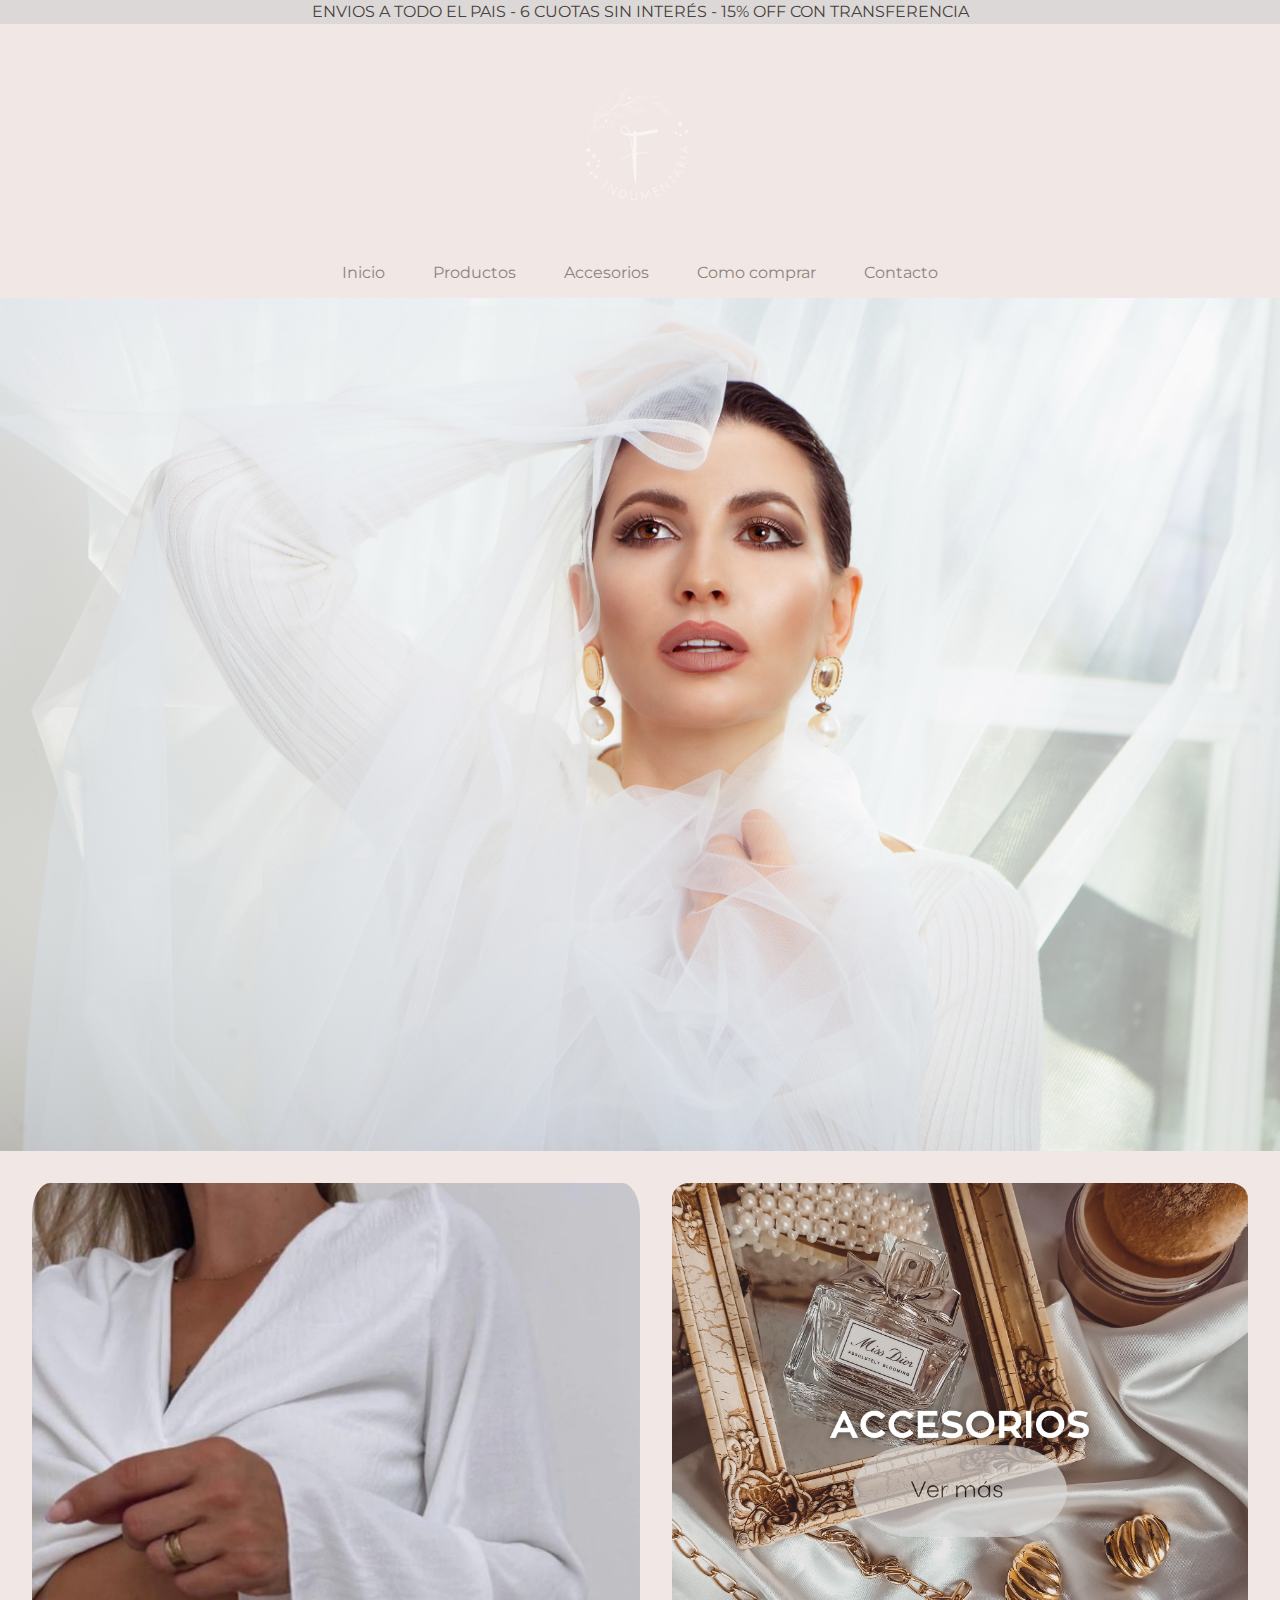
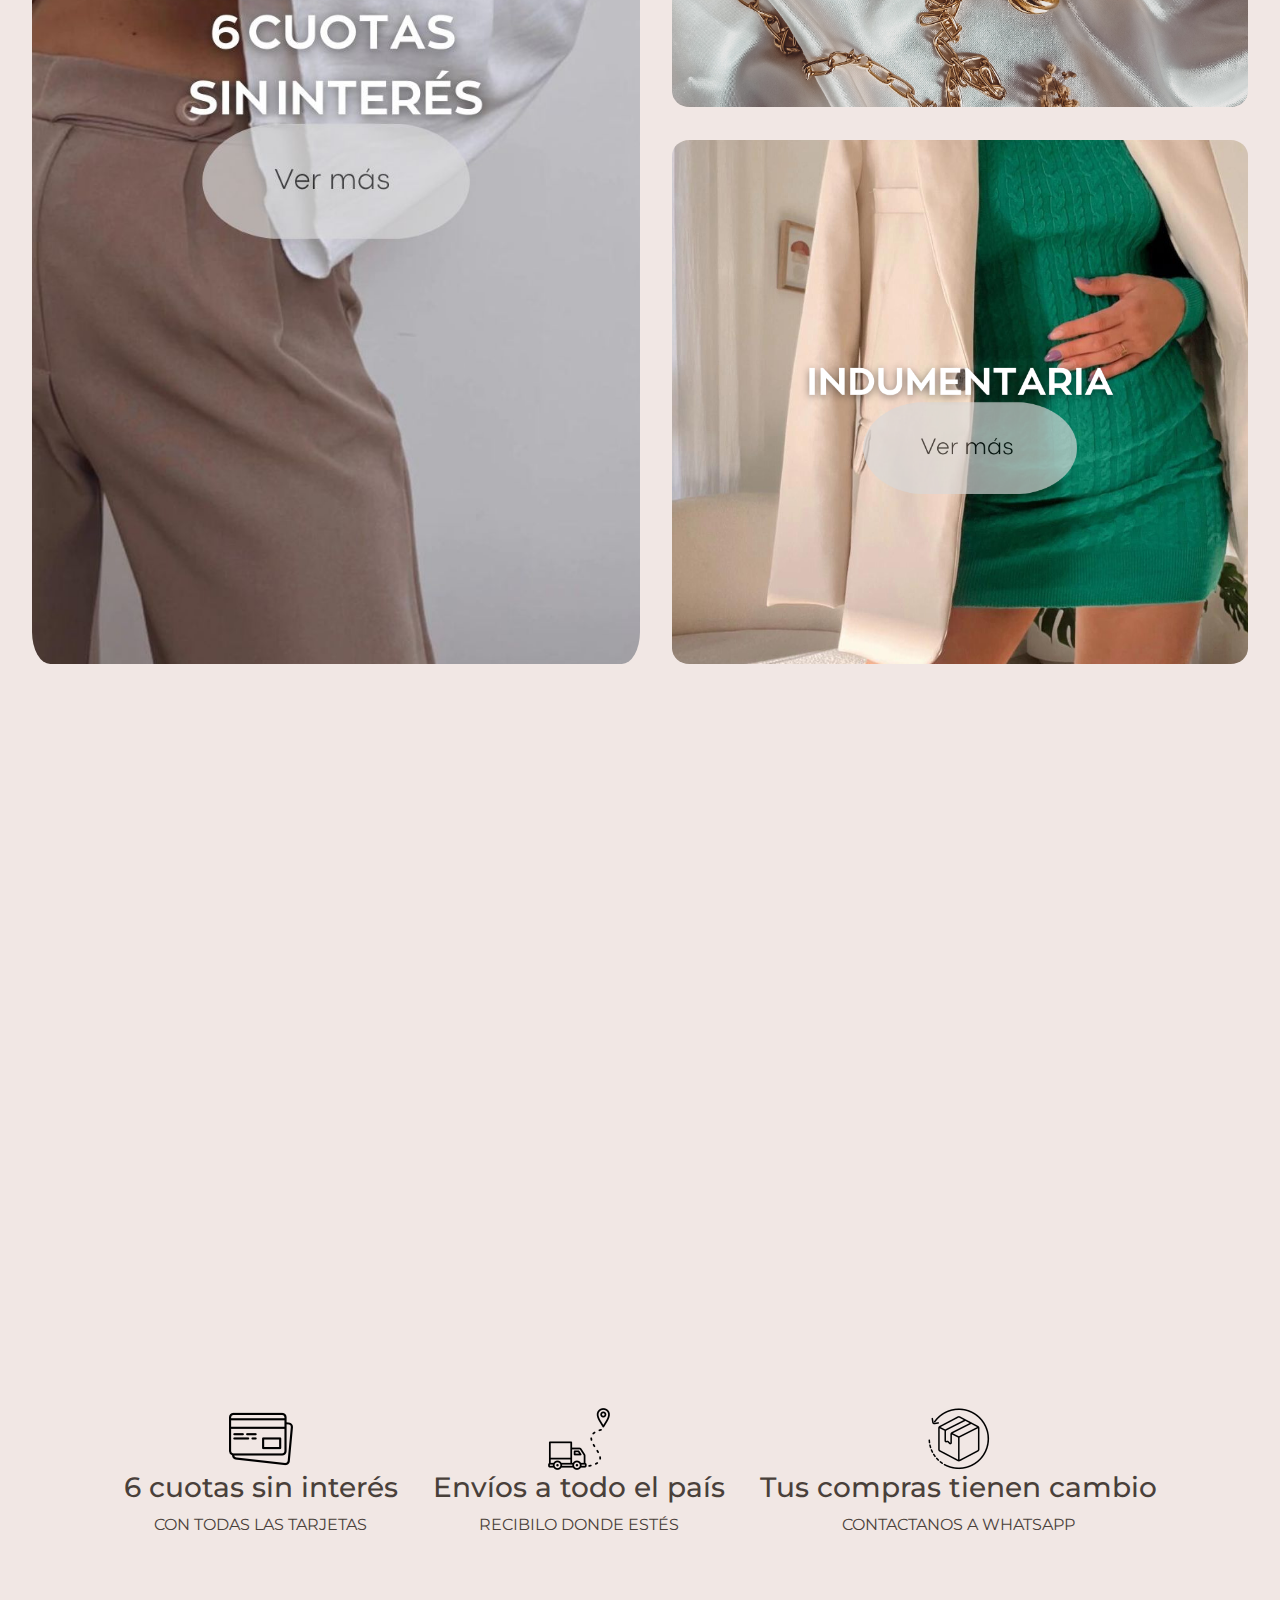
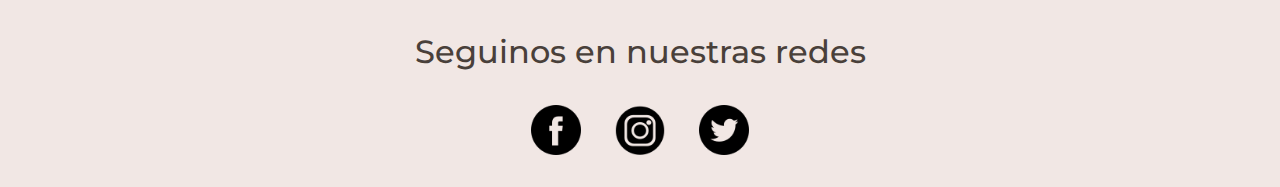
==== index.html @ f76b920f "primer commit" ====
<!DOCTYPE html>
<html lang="en">
<head>
    <meta charset="UTF-8">
    <meta http-equiv="X-UA-Compatible" content="IE=edge,chrome=1">
    <meta name="viewport" content="width=device-width, initial-scale=1.0">
    <title>Felicitas - Indumentaria</title>
    <link rel="stylesheet" href="https://cdnjs.cloudflare.com/ajax/libs/twitter-bootstrap/5.3.0/css/bootstrap.min.css">
    <script src="https://cdnjs.cloudflare.com/ajax/libs/twitter-bootstrap/5.3.0/js/bootstrap.bundle.min.js"></script>
    <link rel="stylesheet" href="./img/icono.jpg">
    <link rel="stylesheet" href="./css/main.css">
     <!-- fuente google -->
    <link rel="stylesheet" href="https://fonts.googleapis.com/css?family=Montserrat">
     <!-- animate.style -->
    <link rel="stylesheet" href="https://cdnjs.cloudflare.com/ajax/libs/animate.css/4.1.1/animate.min.css"/>
</head>
<body>
    <header> 
        <div class="banner">
            <div class="publicidad animate__animated animate__heartBeat">ENVIOS A TODO EL PAIS - 6 CUOTAS SIN INTERÉS - 15% OFF CON TRANSFERENCIA</div>
                <nav class="navbar navbar-expand-lg menu">
                    <div class="container">
                      <a class="navbar-brand" href="index.html">
                        <img src="./img/logo.png" alt="Felicitas" class="logo">
                      </a>
                      <button class="navbar-toggler" type="button" data-bs-toggle="collapse" data-bs-target="#navbarNav" aria-controls="navbarNav" aria-expanded="false" aria-label="Toggle navigation">
                        <span class="navbar-toggler-icon"></span>
                      </button>
                      <div class="collapse navbar-collapse" id="navbarNav">
                        <ul class="navbar-nav menu">
                          <li class="nav-item">
                            <a class="nav-link" href="index.html">Inicio</a>
                          </li>
                          <li class="nav-item">
                            <a class="nav-link" href="pages/productos.html">Productos</a>
                          </li>
                          <li class="nav-item">
                            <a class="nav-link" href="pages/accesorios.html">Accesorios</a>
                          </li>
                          <li class="nav-item">
                            <a class="nav-link" href="pages/como-comprar.html">Como comprar</a>
                          </li>
                          <li class="nav-item">
                            <a class="nav-link" href="pages/comprar">Contacto</a>
                          </li>
                        </ul>
                      </div>
                    </div>
                  </nav>
                
    </header>

    <img src="img/portada.jpg" alt="imagenPrincipal" class="imagenPrincipal">
    
    <section id="grilla">
        
        <section class="accesoCuotas">
            <a href="pages/productos.html">
                <img class="grande" src="img/seis-cuotas.jpg" alt="acceso productos">
            </a>
        </section>

        <section class="accesoAccesorios">
            <a href="pages/accesorios.html">
                <img class="chico" src="img/accesorios.png" alt="acceso accesorios">
            </a>
        </section>

        <section class="accesoProducto">
            <a href="pages/productos.html">
                <img class="chico" src="img/Indumentaria.png" alt="acceso productos">
            </a>
        </section>
        
    </section>

    <div class="adicionales">
        <div>
            <img src="img/tarjeta-de-credito.png" alt="aceptamos pago online">
            <h3>6 cuotas sin interés</h3>
            CON TODAS LAS TARJETAS
        </div>

        <div>
            <img src="img/ruta.png" alt="envios a todo el pais">
            <h3>Envíos a todo el país</h3>
            RECIBILO DONDE ESTÉS
        </div>

        <div>
            <img src="img/caja-de-devolucion.png" alt="cambios">
            <h3>Tus compras tienen cambio</h3>
            CONTACTANOS A WHATSAPP
        </div>
    </div>         
        
    <footer class="redes">
        <h2>Seguinos en nuestras redes</h2>
            <a href="https://www.facebook.com" target="_blank">
                <img class="rd" src="img/facebook.png" alt="logo facebook">
            </a>
        <a href="https://www.instagram.com" target="_blank">
            <img class="rd" src="img/instagram.png" alt="logo instagram">
        </a>
        <a href="https://www.twitter.com" target="_blank">
            <img class="rd" src="img/twitter.png" alt="logo twitter">
        </a>
    </footer>
    <script src="https://cdnjs.cloudflare.com/ajax/libs/jquery/3.6.0/jquery.min.js"></script>
</body>
</html>
---- css/main.css ----
@charset "UTF-8";
/* PALETA DE COLORES (FONDO, LETRAS) */
/* ESTILO DE FUENTE PRINCIPAL */
/* MIXIN PARA CAMBIAR TAMAÑO */
* {
  margin: 0;
  padding: 0;
}

body {
  background-color: rgba(239, 228, 224, 0.8784313725);
  overflow-x: hidden;
}

header {
  display: flex;
  flex-direction: column;
  text-align: center;
  text-decoration: none;
}

/* PUBLICIDAD DE CUOTAS SIN INTERÉS*/
.banner {
  color: #49403a;
  text-align: center;
}

.publicidad {
  background-color: rgba(207, 206, 208, 0.6);
  color: #49403a;
  font-family: "Montserrat";
  text-align: center;
}

h2 {
  color: #49403a;
  font-family: "Montserrat";
  text-align: center;
}

.logo {
  display: inline-flex;
  height: 20%;
  width: 40%;
  row-gap: 50%;
}

.menu {
  display: flex;
  flex-direction: column;
  align-items: center;
  gap: 20px;
  list-style: none;
}

.menu a {
  color: #49403a;
  text-decoration: none;
  padding: 5px 15px;
  border-radius: 7%;
  font-family: "Montserrat";
  opacity: 0.6;
  transition: all 0.5s;
}

.menu li a:hover {
  opacity: 1;
  background-color: rgba(117, 107, 100, 0.8156862745);
  border: rgba(117, 107, 100, 0.8156862745);
  color: white;
}

.bolsa {
  display: flex;
  flex-direction: column;
  align-items: center;
  padding: 8%;
}

.carrito {
  left: 95%;
  width: 12%;
}

.imagenPrincipal {
  height: 35%;
  width: 100%;
  top: 10px;
}

/* GRILLA GRID DE ACCESO A PAGINAS*/
#grilla {
  display: grid;
  grid-template-areas: "accesoCuotas" "accesoAccesorios" "accesoProducto";
  grid-template-rows: 30% 30% 30%;
  justify-content: center;
}

#grilla a img:hover {
  opacity: 0.75;
}

.accesoCuotas {
  grid-area: accesoCuotas;
}

.accesoAccesorios {
  grid-area: accesoAccesorios;
}

.accesoProducto {
  grid-area: accesoProducto;
}

.grande {
  width: 70%;
  height: 90%;
  margin: 15%;
  border-radius: 3%;
  opacity: 1;
  object-fit: cover;
}

.chico {
  width: 70%;
  height: 94%;
  margin: 15%;
  border-radius: 3%;
  opacity: 1;
  object-fit: cover;
}

/* INFO DE ENVIOS-MEDIOS DE PAGO- DEVOLUCIONES */
.adicionales {
  display: flex;
  flex-direction: column;
  text-align: center;
  align-items: center;
  font-family: "Montserrat";
  color: #49403a;
  gap: 35px;
}

/* ACCESO A REDES SOCIALES */
.redes {
  text-align: center;
  align-items: center;
  font-family: "Montserrat";
  padding-top: 7.5%;
  padding-bottom: 2.5%;
}

.redes a {
  text-decoration: none;
}

.redes a img {
  width: 50px;
  padding-top: 2%;
  margin: 0 15px;
}

.redes a img:hover {
  transform: scale(1.2);
}

/* MEDIA QUERIES ADAPTACION DESKTOP */
@media (min-width: 768px) {
  .header {
    display: flex;
    top: 0px;
    align-items: center;
    gap: 145px;
  }
  .menu {
    width: 100%;
    display: inline-flex;
    flex-direction: unset;
    align-items: center;
    justify-content: center;
    flex-wrap: wrap;
    gap: 2rem;
    list-style: none;
  }
  .logo {
    display: inline-flex;
    height: 20%;
    width: 20%;
    row-gap: 50%;
  }
  .compras {
    display: inline-flex;
    justify-content: space-between;
  }
  #grilla {
    display: grid;
    grid-template-areas: "accesoCuotas accesoAccesorios" "accesoCuotas accesoProducto";
    grid-template-columns: 50% 50%;
  }
  .grande {
    width: 95%;
    height: 97%;
    margin: 5%;
    border-radius: 3%;
    opacity: 1;
    object-fit: cover;
  }
  .chico {
    width: 90%;
    height: 94%;
    margin: 5%;
    border-radius: 3%;
    opacity: 1;
    object-fit: cover;
  }
  .adicionales {
    display: flex;
    flex-direction: row;
    justify-content: center;
    flex-wrap: wrap;
  }
  #grilla-contacto {
    display: grid;
    grid-template-areas: "datos mapa" "datos mapa";
    grid-template-columns: 50% 50%;
  }
}
/* FORMULARIO DE CONTACTO */
#grilla-contacto {
  display: grid;
  grid-template-areas: "datos" "mapa";
  grid-template-rows: 70% 50%;
}

/* SUSCRIPCION DE NOVEDADES VIA MAIL */
.Novedades {
  color: #49403a;
  font-family: "Montserrat";
  margin-top: 5%;
  text-align: center;
}

.Novedades form {
  text-align: center;
}

.Novedades h1 {
  display: flex;
  justify-content: center;
}

.contacto {
  margin-left: 15%;
  color: #49403a;
  font-family: "Montserrat";
  margin-top: 8%;
}

.suscripcion {
  display: flex;
  flex-direction: column;
  width: 33%;
  padding-left: 34%;
  border-radius: 10px;
  margin-top: 3%;
}

/* MAPA DEL LUGAR */
iframe {
  height: 75%;
  width: 80%;
  margin: 12%;
}

form.datos {
  border-radius: 10px;
  margin: 16%;
  font-family: "Montserrat";
}

form label {
  width: 25%;
  font-weight: bold;
  display: inline-block;
  margin: 3%;
}

input[type=text], input[type=tel], input[type=email] {
  font-size: 25px;
  font-family: "Montserrat";
  border-radius: 5%;
}

/* ARTICULOS DE COMPRA A LA VENTA */
.compras {
  text-align: center;
  font-family: "Montserrat";
}

.compras h1 {
  text-align: center;
  font-family: "Montserrat";
}

.compras img {
  width: 60%;
  height: 69%;
  margin: 25px;
}

input[type=submit i] {
  border: 25px;
  margin-top: 10%;
  padding: 10px 25px;
  color: white;
  background-color: #49403a;
  font-family: "Montserrat";
  border-radius: 5%;
  transition: 0.3s;
}

input[type=submit i]:hover {
  background-color: white;
  color: #49403a;
}

/* INFORMECION COMO COMPRAR */
.textoComoComprar {
  padding-top: 5%;
  font-family: "Montserrat";
  text-align: center;
}

/*# sourceMappingURL=main.css.map */
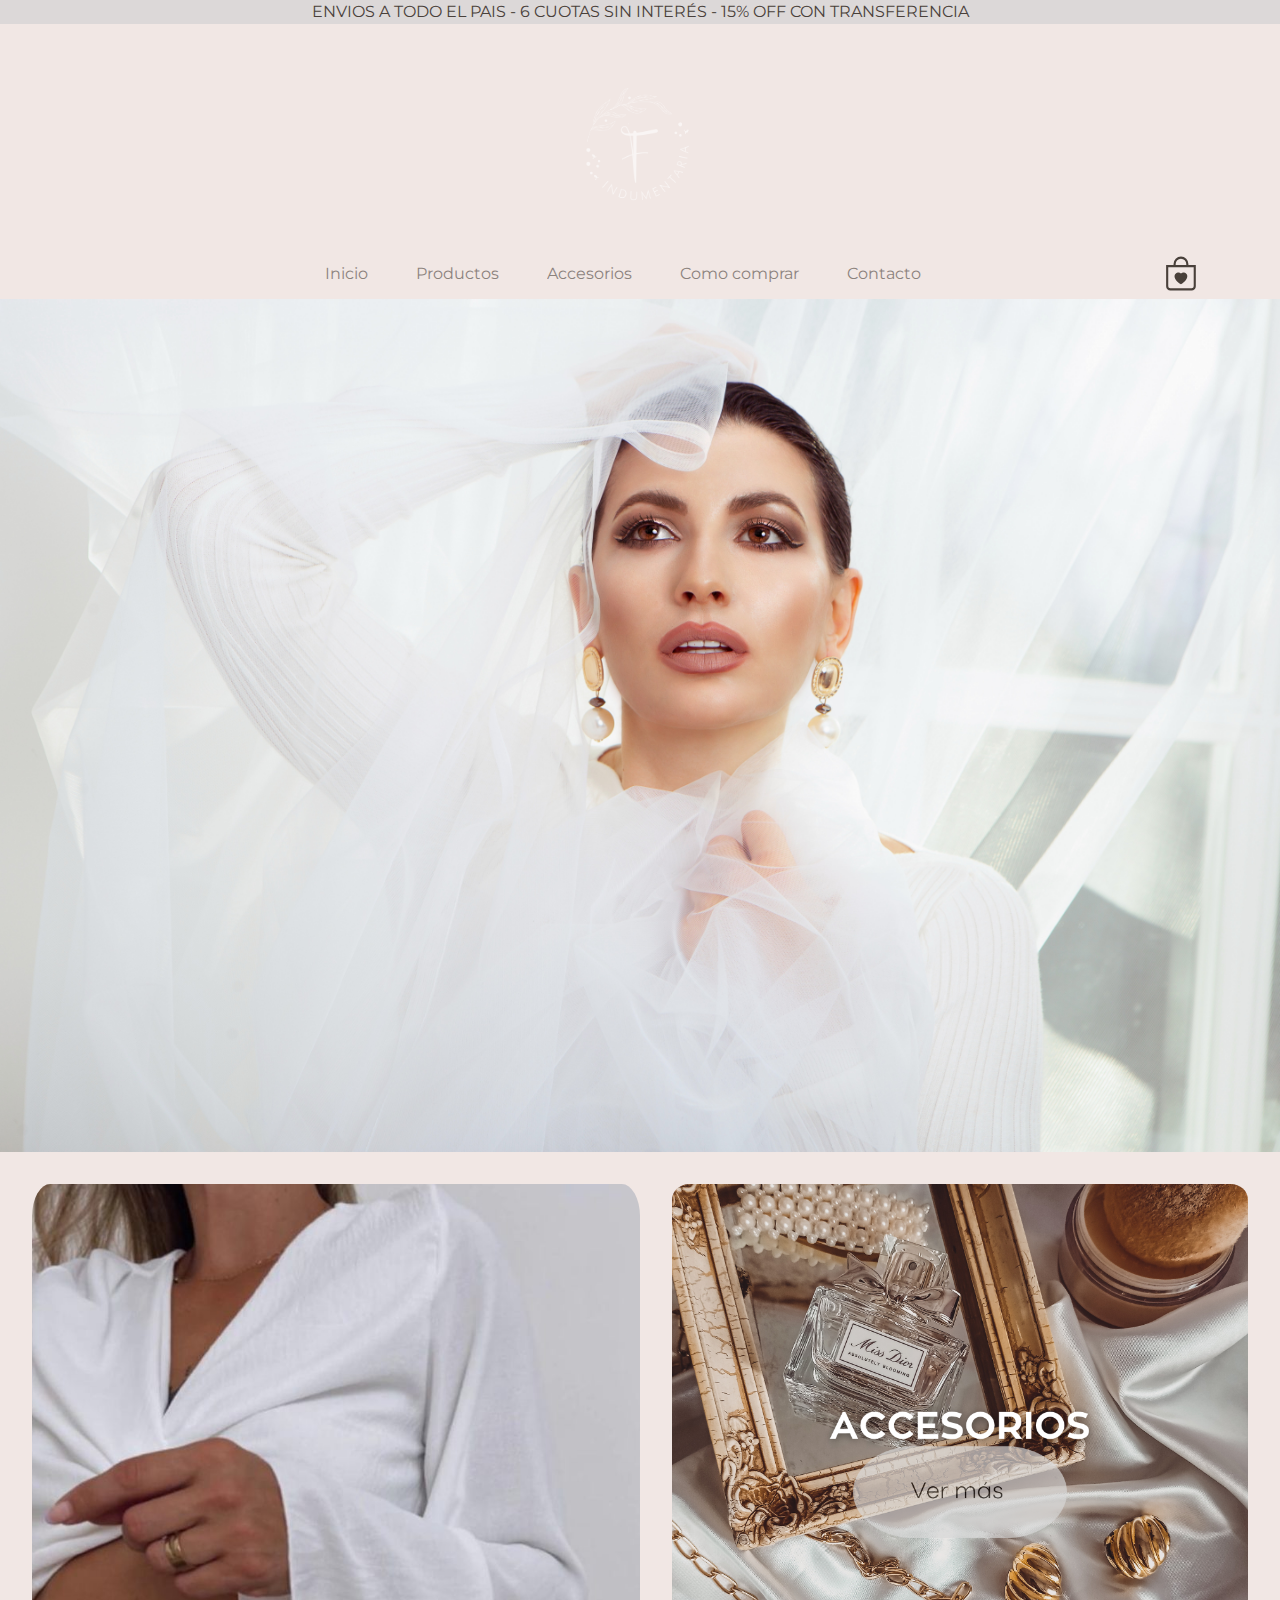
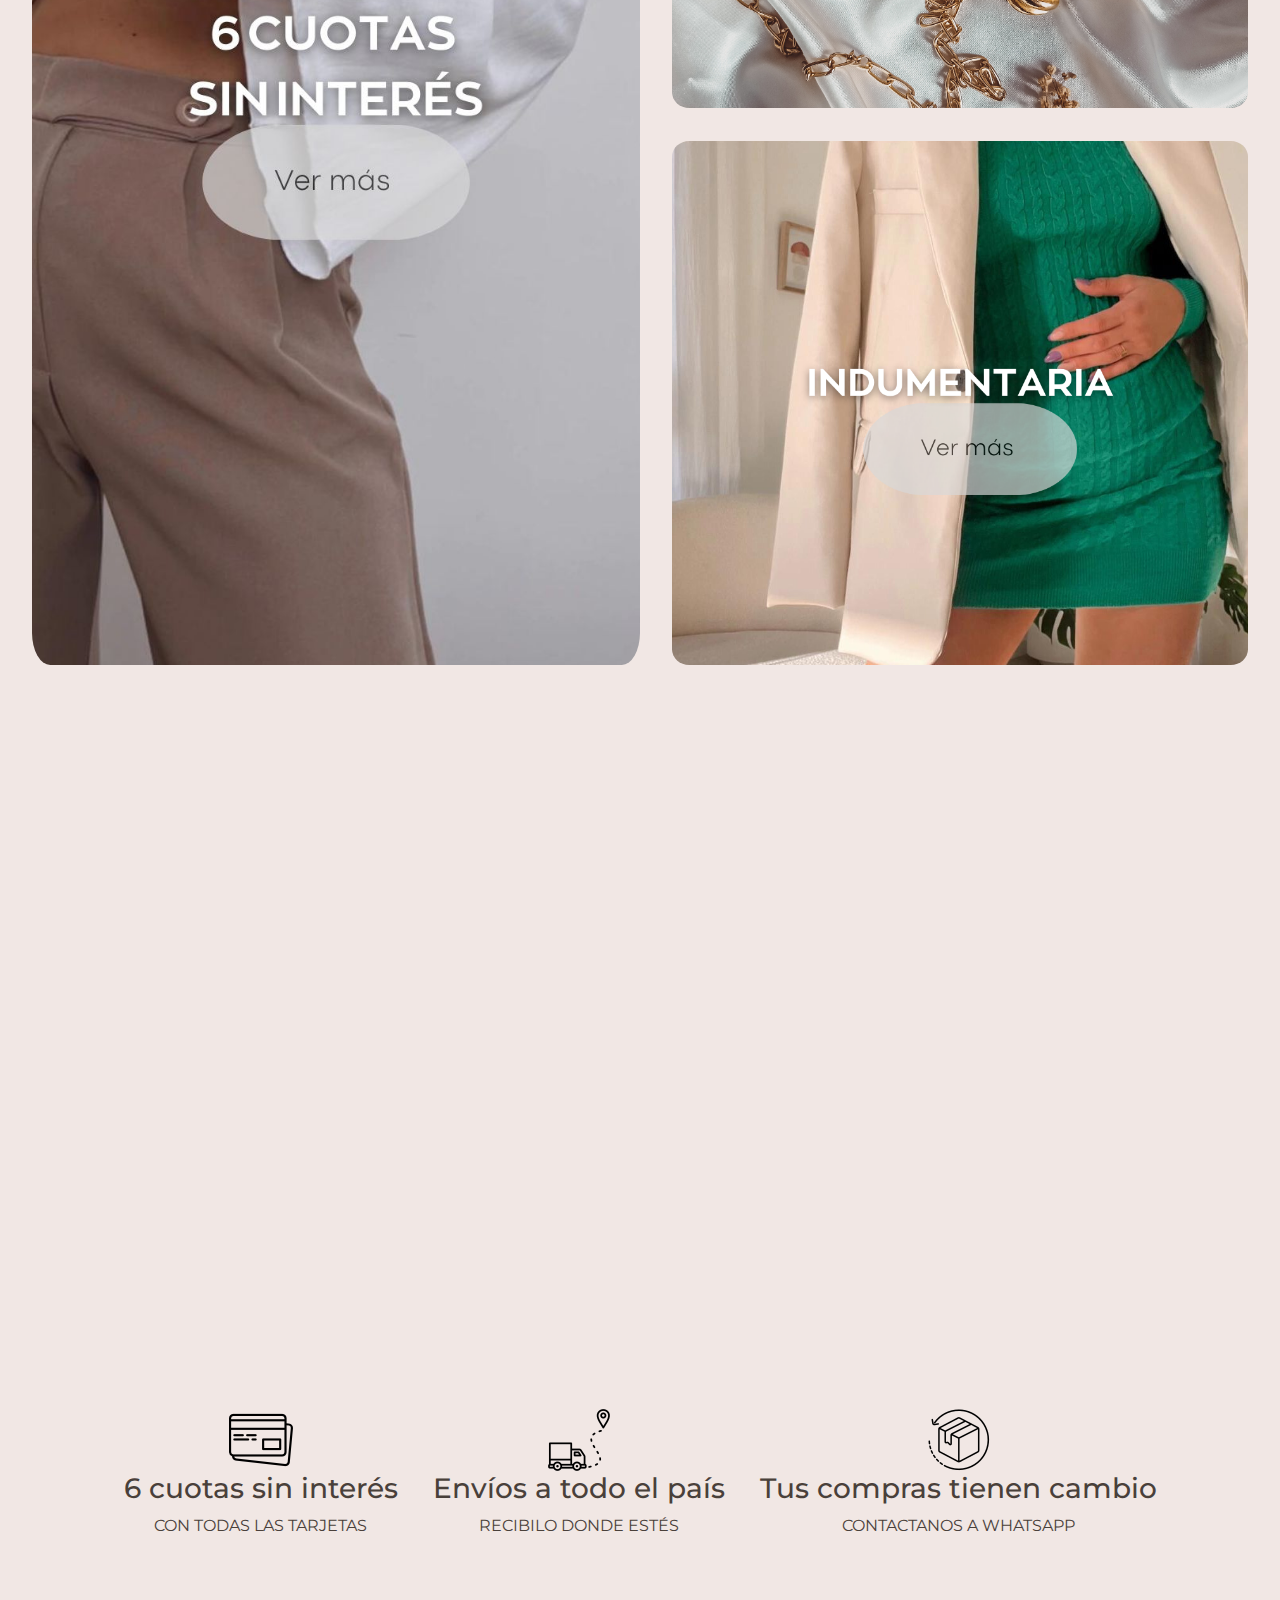
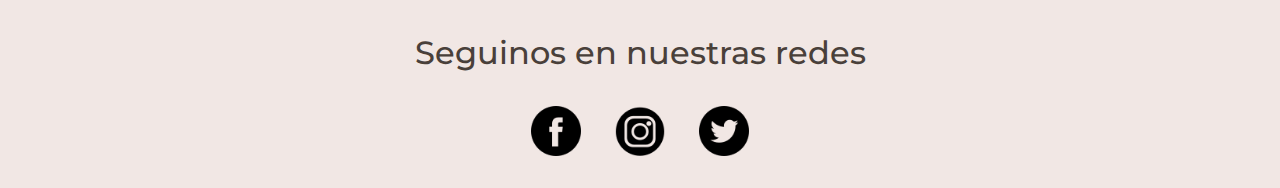
==== commit 33aa673c: "arreglos html" ====
--- a/index.html
+++ b/index.html
@@ -18,7 +18,7 @@
     <header> 
         <div class="banner">
             <div class="publicidad animate__animated animate__heartBeat">ENVIOS A TODO EL PAIS - 6 CUOTAS SIN INTERÉS - 15% OFF CON TRANSFERENCIA</div>
-                <nav class="navbar navbar-expand-lg menu">
+                  <nav class="navbar navbar-expand-lg menu">
                     <div class="container">
                       <a class="navbar-brand" href="index.html">
                         <img src="./img/logo.png" alt="Felicitas" class="logo">
@@ -44,6 +44,9 @@
                             <a class="nav-link" href="pages/comprar">Contacto</a>
                           </li>
                         </ul>
+                          <svg id="carrito" xmlns="http://www.w3.org/2000/svg" width="35" height="35" fill="currentColor" class="bi bi-bag-heart " viewBox="0 0 16 16">
+                            <path fill-rule="evenodd" d="M10.5 3.5a2.5 2.5 0 0 0-5 0V4h5v-.5Zm1 0V4H15v10a2 2 0 0 1-2 2H3a2 2 0 0 1-2-2V4h3.5v-.5a3.5 3.5 0 1 1 7 0ZM14 14V5H2v9a1 1 0 0 0 1 1h10a1 1 0 0 0 1-1ZM8 7.993c1.664-1.711 5.825 1.283 0 5.132-5.825-3.85-1.664-6.843 0-5.132Z"/>
+                          </svg>
                       </div>
                     </div>
                   </nav>
@@ -107,5 +110,6 @@
         </a>
     </footer>
     <script src="https://cdnjs.cloudflare.com/ajax/libs/jquery/3.6.0/jquery.min.js"></script>
+    <script src="./main.js"></script>
 </body>
 </html>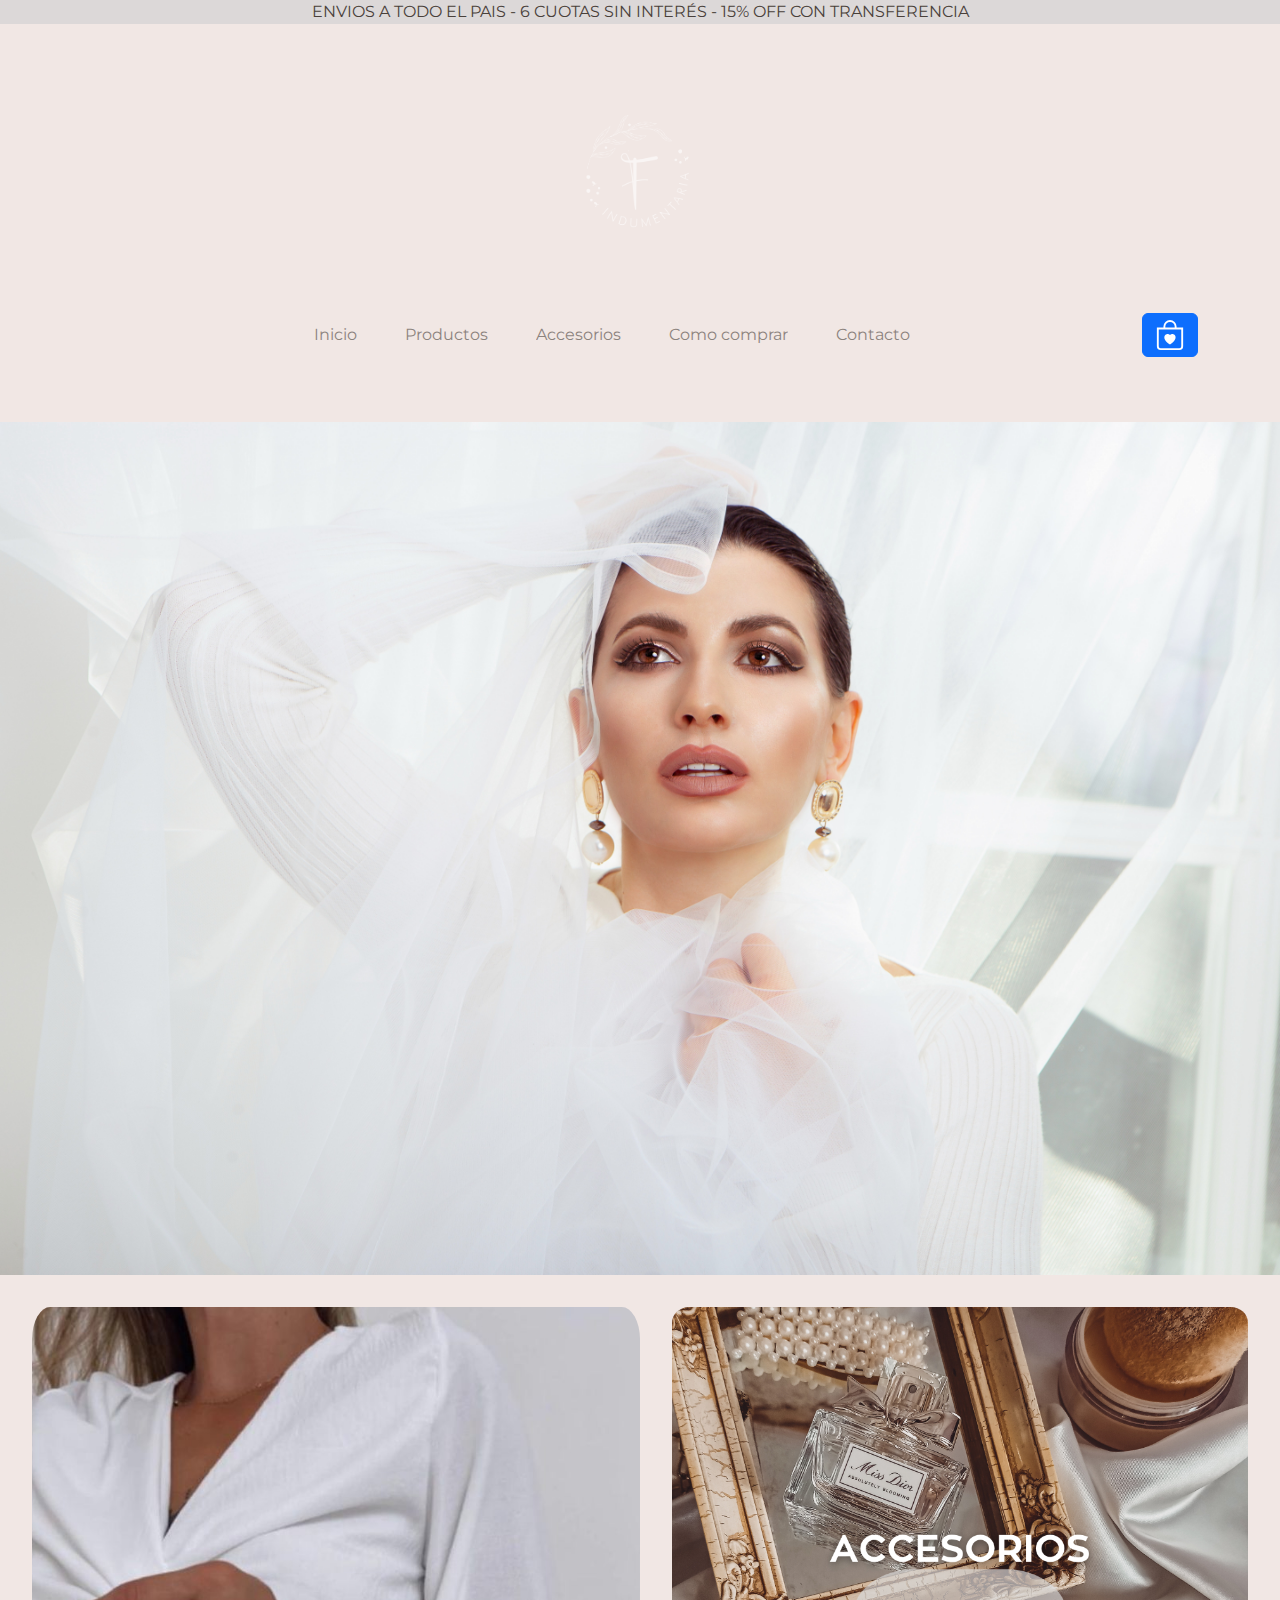
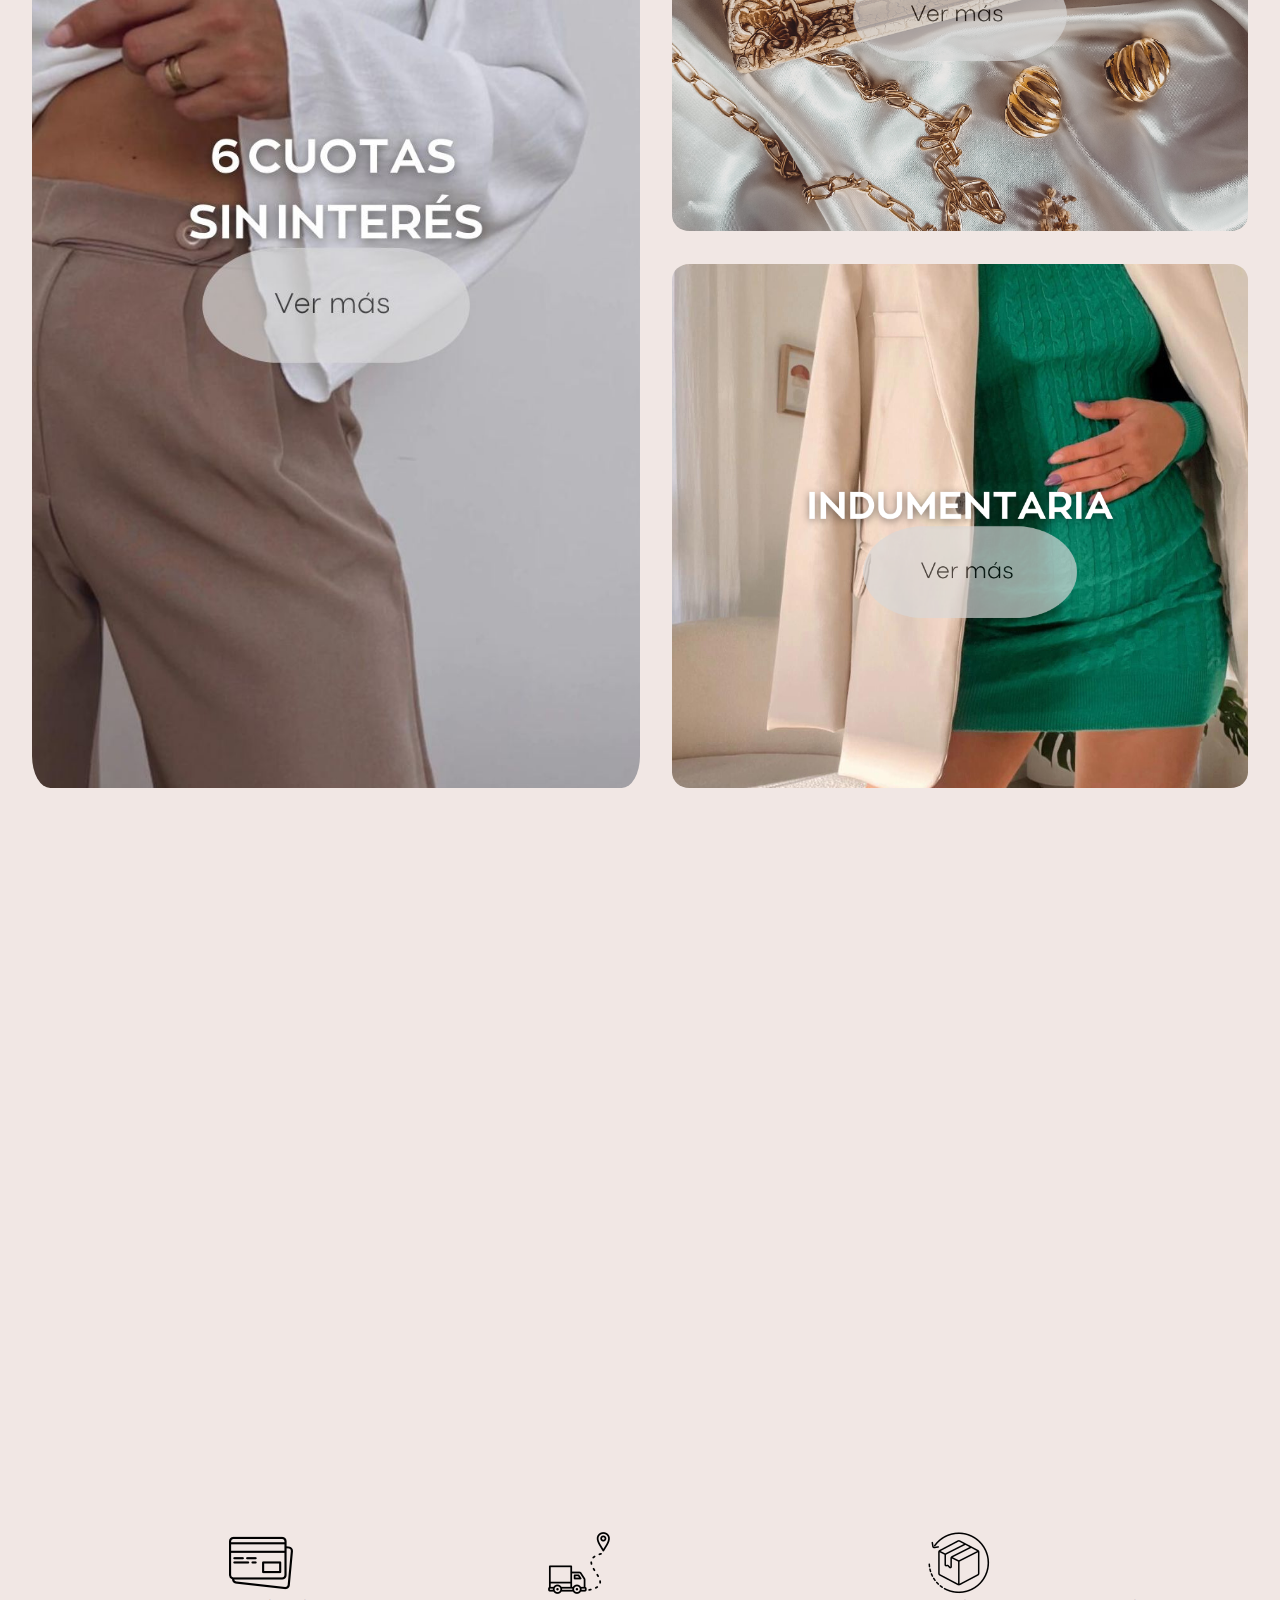
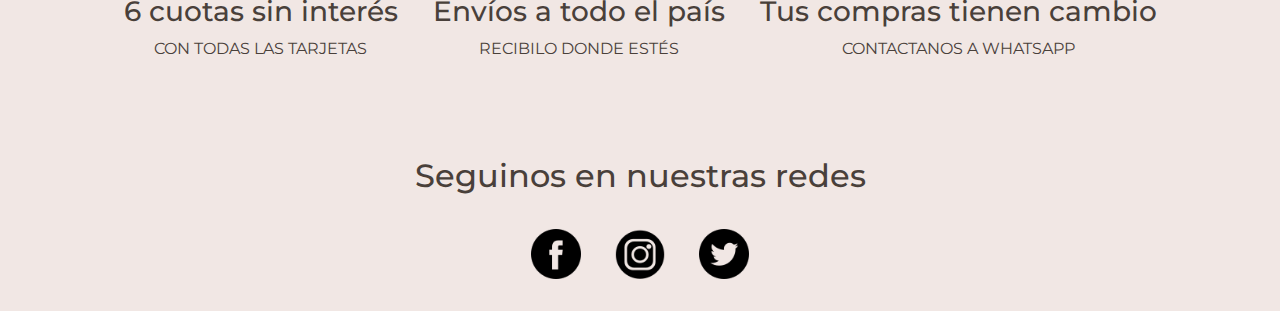
==== commit 938883ba: "cambios en JS y HTML" ====
--- a/index.html
+++ b/index.html
@@ -44,9 +44,12 @@
                             <a class="nav-link" href="pages/comprar">Contacto</a>
                           </li>
                         </ul>
-                          <svg id="carrito" xmlns="http://www.w3.org/2000/svg" width="35" height="35" fill="currentColor" class="bi bi-bag-heart " viewBox="0 0 16 16">
-                            <path fill-rule="evenodd" d="M10.5 3.5a2.5 2.5 0 0 0-5 0V4h5v-.5Zm1 0V4H15v10a2 2 0 0 1-2 2H3a2 2 0 0 1-2-2V4h3.5v-.5a3.5 3.5 0 1 1 7 0ZM14 14V5H2v9a1 1 0 0 0 1 1h10a1 1 0 0 0 1-1ZM8 7.993c1.664-1.711 5.825 1.283 0 5.132-5.825-3.85-1.664-6.843 0-5.132Z"/>
-                          </svg>
+                        <!-- Button trigger modal -->
+                            <button type="button" class="btn btn-primary" data-bs-toggle="modal" data-bs-target="#exampleModal">
+                              <svg id="carrito" xmlns="http://www.w3.org/2000/svg" width="30" height="30" fill="currentColor" class="bi bi-bag-heart " viewBox="0 0 16 16">
+                                <path fill-rule="evenodd" d="M10.5 3.5a2.5 2.5 0 0 0-5 0V4h5v-.5Zm1 0V4H15v10a2 2 0 0 1-2 2H3a2 2 0 0 1-2-2V4h3.5v-.5a3.5 3.5 0 1 1 7 0ZM14 14V5H2v9a1 1 0 0 0 1 1h10a1 1 0 0 0 1-1ZM8 7.993c1.664-1.711 5.825 1.283 0 5.132-5.825-3.85-1.664-6.843 0-5.132Z"/>
+                              </svg>
+                            </button>
                       </div>
                     </div>
                   </nav>
@@ -96,7 +99,40 @@
             CONTACTANOS A WHATSAPP
         </div>
     </div>         
-        
+      <!-- Modal -->
+      <div class="modal fade" id="exampleModal" tabindex="-1" aria-labelledby="exampleModalLabel" aria-hidden="true">
+        <div class="modal-dialog">
+          <div class="modal-content">
+            <div class="modal-header">
+              <h1 class="modal-title fs-5" id="exampleModalLabel">Carrito de compras</h1>
+              <button type="button" class="btn-close" data-bs-dismiss="modal" aria-label="Close"></button>
+            </div>
+            <div class="modal-body" id="contenedor_carrito">
+              <!--CARD HORIZONTAL PARA VISUALIZARSE EN CARRITO-->
+              <div class="card mb-3" style="max-width: 540px;">
+                  <div class="row g-0">
+                      <div class="col-md-4">
+                        <img src="..." class="img-fluid rounded-start" alt="...">
+                      </div>
+                    <div class="col-md-8">
+                        <div class="card-body">
+                          <h5 class="card-title">Nombre Producto</h5>
+                          <p class="card-text">Cantidad: </p>
+                          <p class="card-text">Precio: </p>
+                        </div>
+                    </div>
+                  </div>
+              </div>
+
+            </div>
+            <div class="modal-footer">
+              <button type="button" class="btn btn-secondary" data-bs-dismiss="modal">Seguir comprando</button>
+              <button type="button" class="btn btn-primary">Finalizar</button>
+            </div>
+          </div>
+        </div>
+      </div>
+
     <footer class="redes">
         <h2>Seguinos en nuestras redes</h2>
             <a href="https://www.facebook.com" target="_blank">
--- a/css/main.css
+++ b/css/main.css
@@ -77,10 +77,6 @@
   padding: 8%;
 }
 
-.carrito {
-  left: 95%;
-  width: 12%;
-}
 
 .imagenPrincipal {
   height: 35%;
@@ -181,6 +177,7 @@
     flex-wrap: wrap;
     gap: 2rem;
     list-style: none;
+    padding: 35px;
   }
   .logo {
     display: inline-flex;
@@ -188,10 +185,14 @@
     width: 20%;
     row-gap: 50%;
   }
+
   .compras {
-    display: inline-flex;
-    justify-content: space-between;
-  }
+    display: flex;
+    flex-wrap: wrap;
+    justify-content: center;
+    gap: 5rem;
+  }
+
   #grilla {
     display: grid;
     grid-template-areas: "accesoCuotas accesoAccesorios" "accesoCuotas accesoProducto";
@@ -219,12 +220,13 @@
     justify-content: center;
     flex-wrap: wrap;
   }
+
   #grilla-contacto {
     display: grid;
     grid-template-areas: "datos mapa" "datos mapa";
     grid-template-columns: 50% 50%;
   }
-}
+
 /* FORMULARIO DE CONTACTO */
 #grilla-contacto {
   display: grid;
@@ -290,6 +292,20 @@
   font-family: "Montserrat";
   border-radius: 5%;
 }
+
+.agregarCarrito {
+  background-color: #49403a;  
+  color: white; 
+  padding: 5px 10px; 
+  border: none; 
+  border-radius: 5px; 
+}
+
+.agregarCarrito:hover {
+  background-color: white; /* Cambio de color al pasar el ratón */
+  color: #49403a;
+}
+
 
 /* ARTICULOS DE COMPRA A LA VENTA */
 .compras {
@@ -324,7 +340,7 @@
   color: #49403a;
 }
 
-/* INFORMECION COMO COMPRAR */
+/* INFORMACION COMO COMPRAR */
 .textoComoComprar {
   padding-top: 5%;
   font-family: "Montserrat";
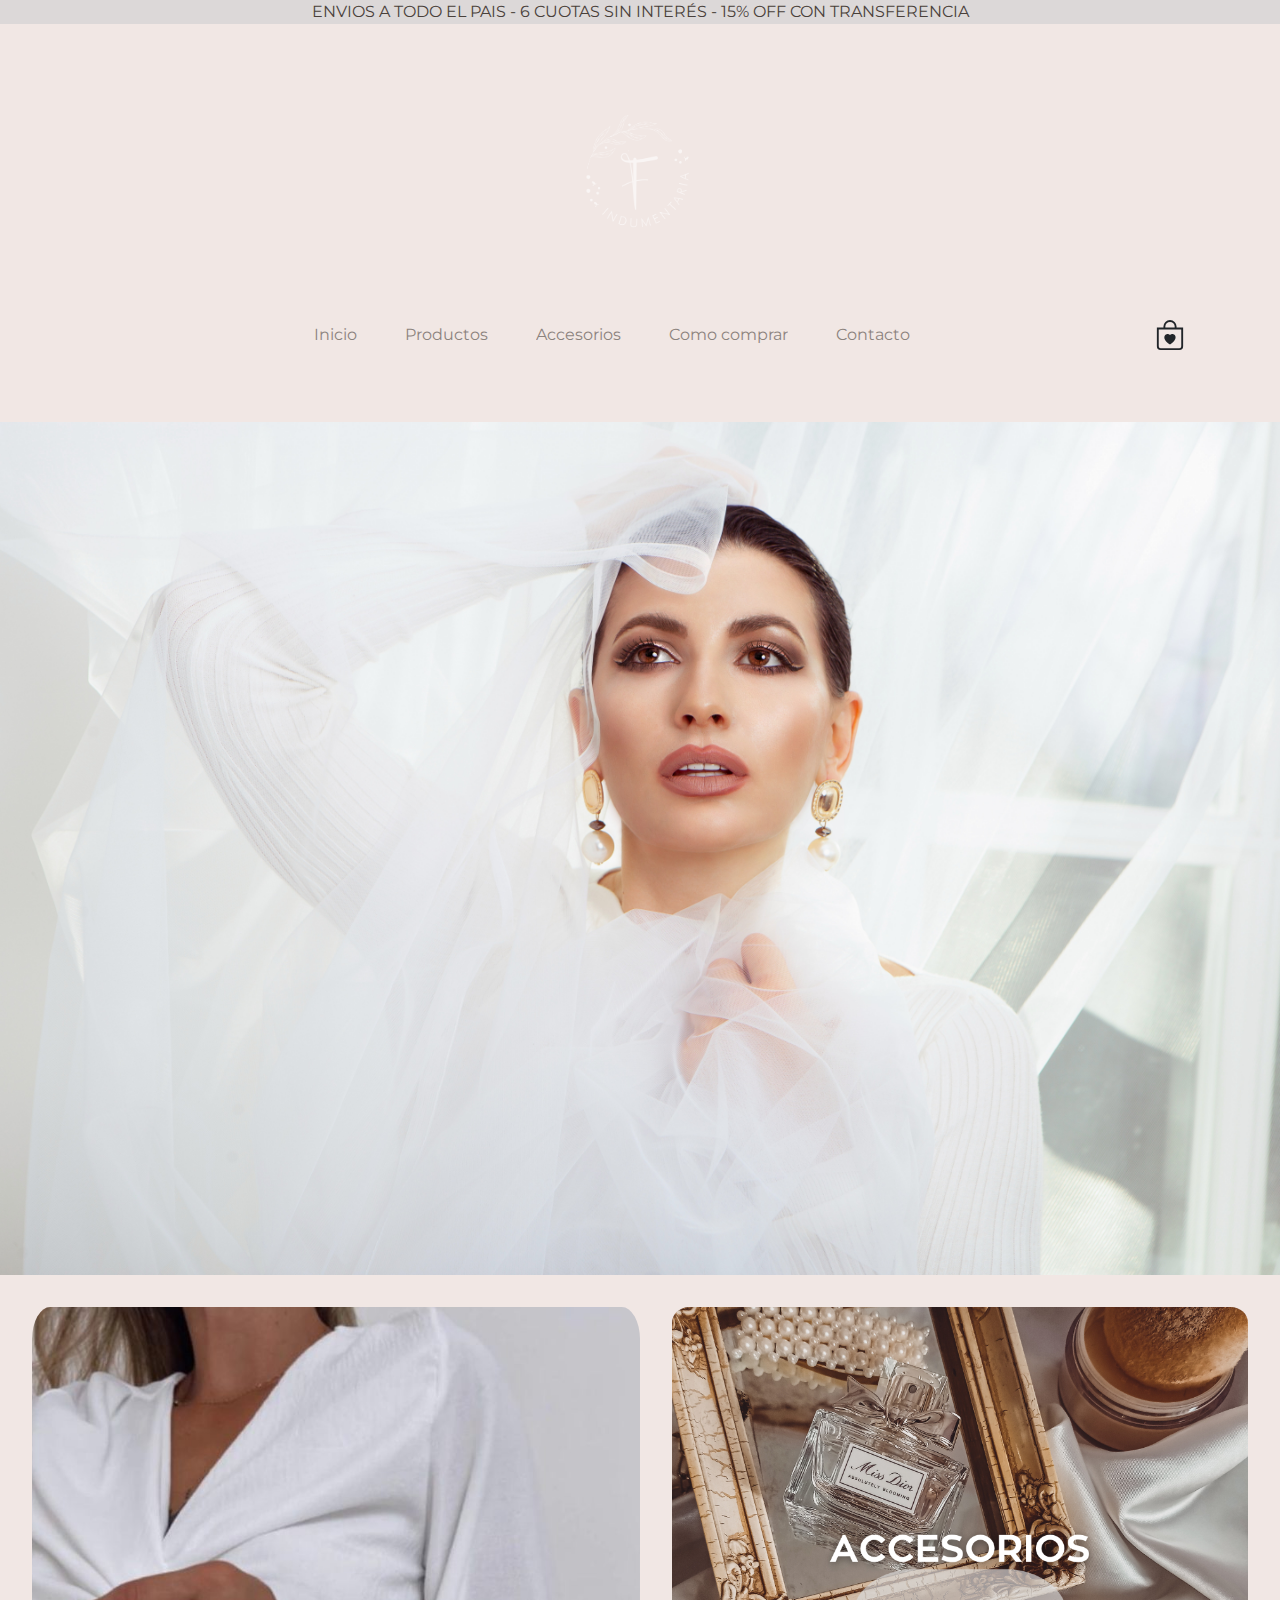
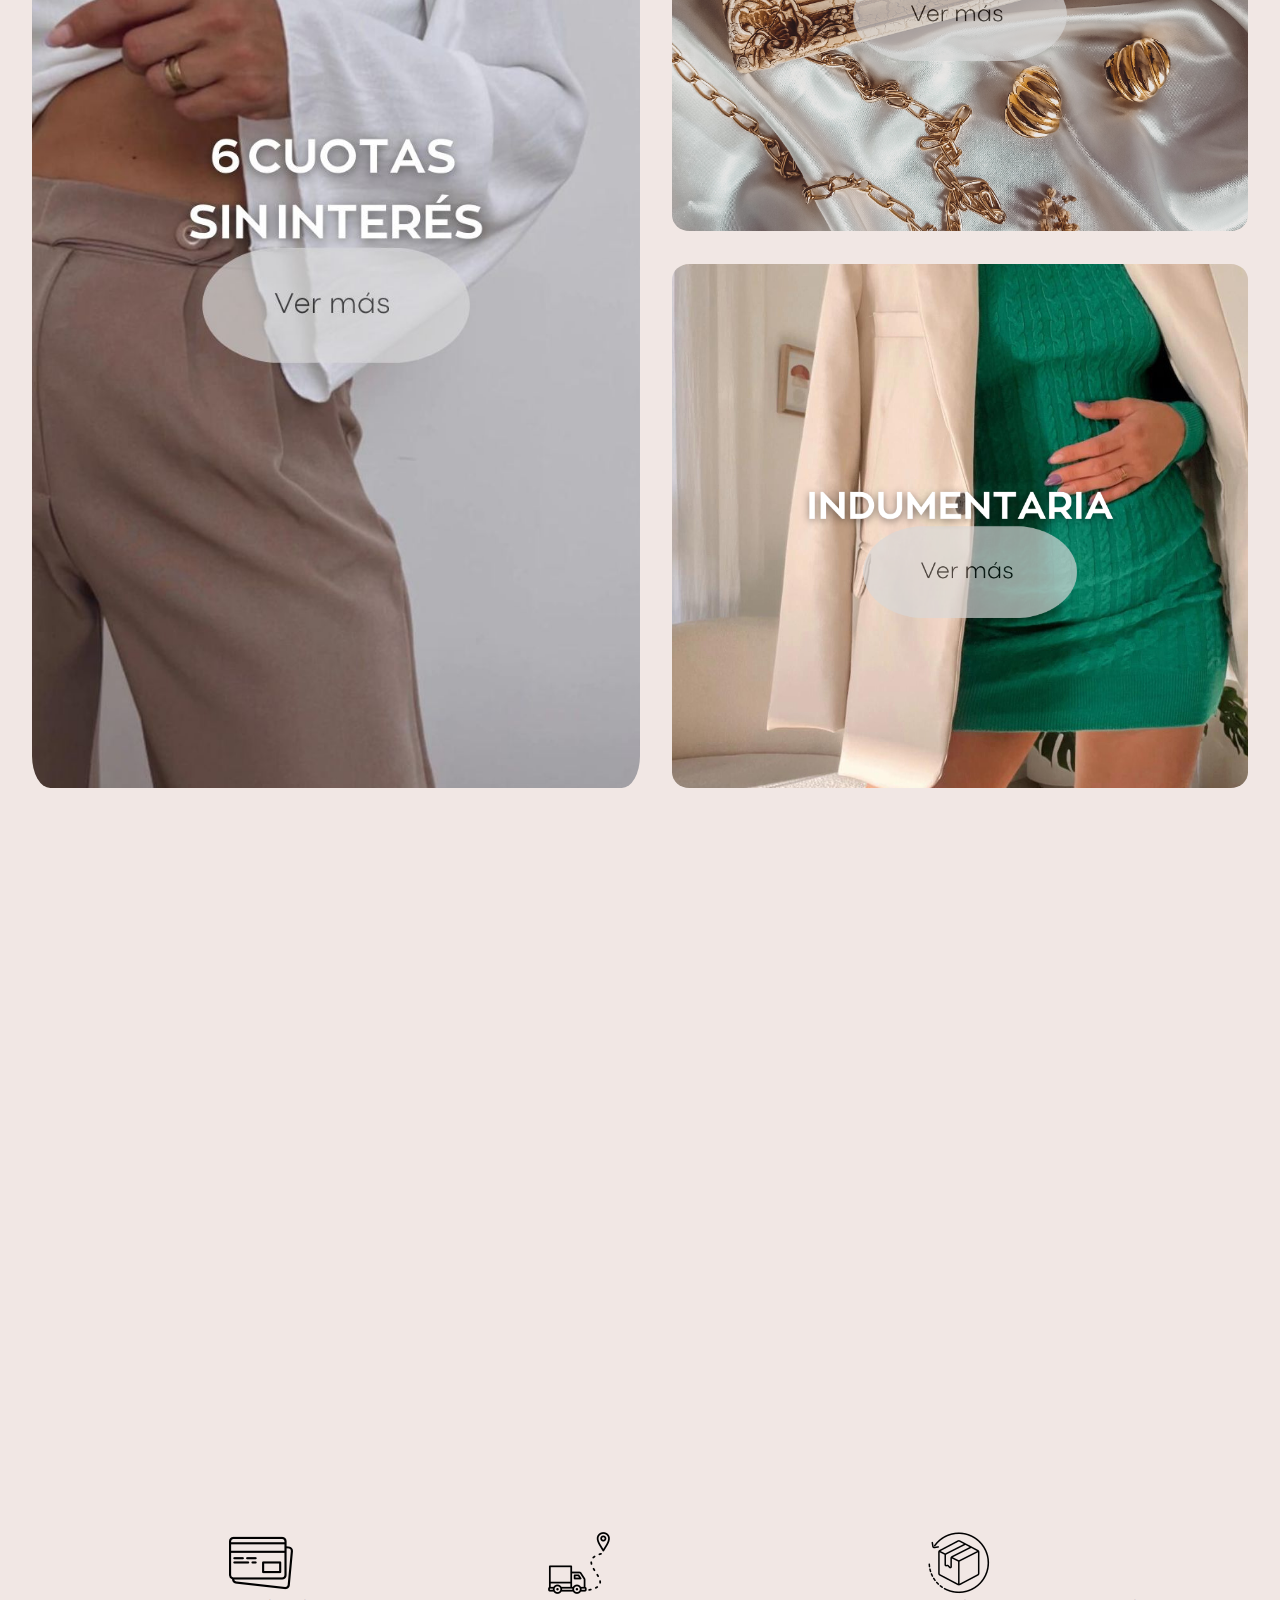
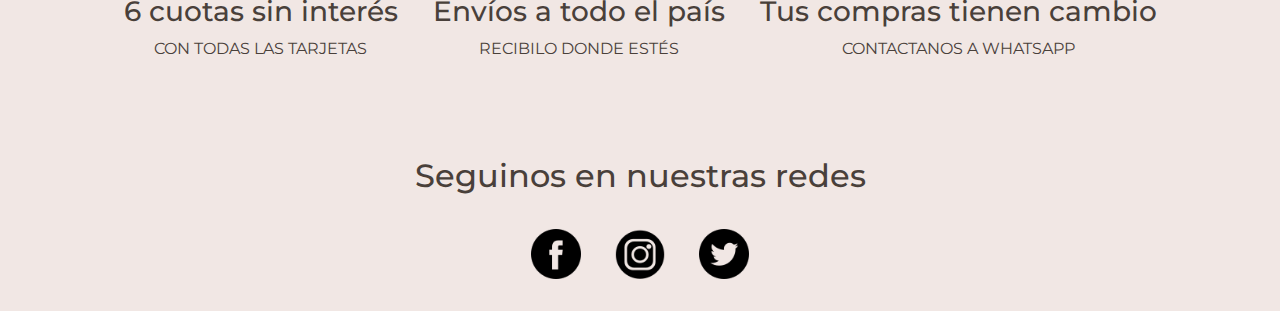
==== commit 7692e9c3: "Agregando boton eliminar del carrito" ====
--- a/index.html
+++ b/index.html
@@ -45,7 +45,7 @@
                           </li>
                         </ul>
                         <!-- Button trigger modal -->
-                            <button type="button" class="btn btn-primary" data-bs-toggle="modal" data-bs-target="#exampleModal">
+                            <button type="button" class="btn" data-bs-toggle="modal" data-bs-target="#exampleModal">
                               <svg id="carrito" xmlns="http://www.w3.org/2000/svg" width="30" height="30" fill="currentColor" class="bi bi-bag-heart " viewBox="0 0 16 16">
                                 <path fill-rule="evenodd" d="M10.5 3.5a2.5 2.5 0 0 0-5 0V4h5v-.5Zm1 0V4H15v10a2 2 0 0 1-2 2H3a2 2 0 0 1-2-2V4h3.5v-.5a3.5 3.5 0 1 1 7 0ZM14 14V5H2v9a1 1 0 0 0 1 1h10a1 1 0 0 0 1-1ZM8 7.993c1.664-1.711 5.825 1.283 0 5.132-5.825-3.85-1.664-6.843 0-5.132Z"/>
                               </svg>
@@ -104,7 +104,7 @@
         <div class="modal-dialog">
           <div class="modal-content">
             <div class="modal-header">
-              <h1 class="modal-title fs-5" id="exampleModalLabel">Carrito de compras</h1>
+              <h1 class="modal-title fs-5" id="exampleModalLabel">Carrito de Compras</h1>
               <button type="button" class="btn-close" data-bs-dismiss="modal" aria-label="Close"></button>
             </div>
             <div class="modal-body" id="contenedor_carrito">
